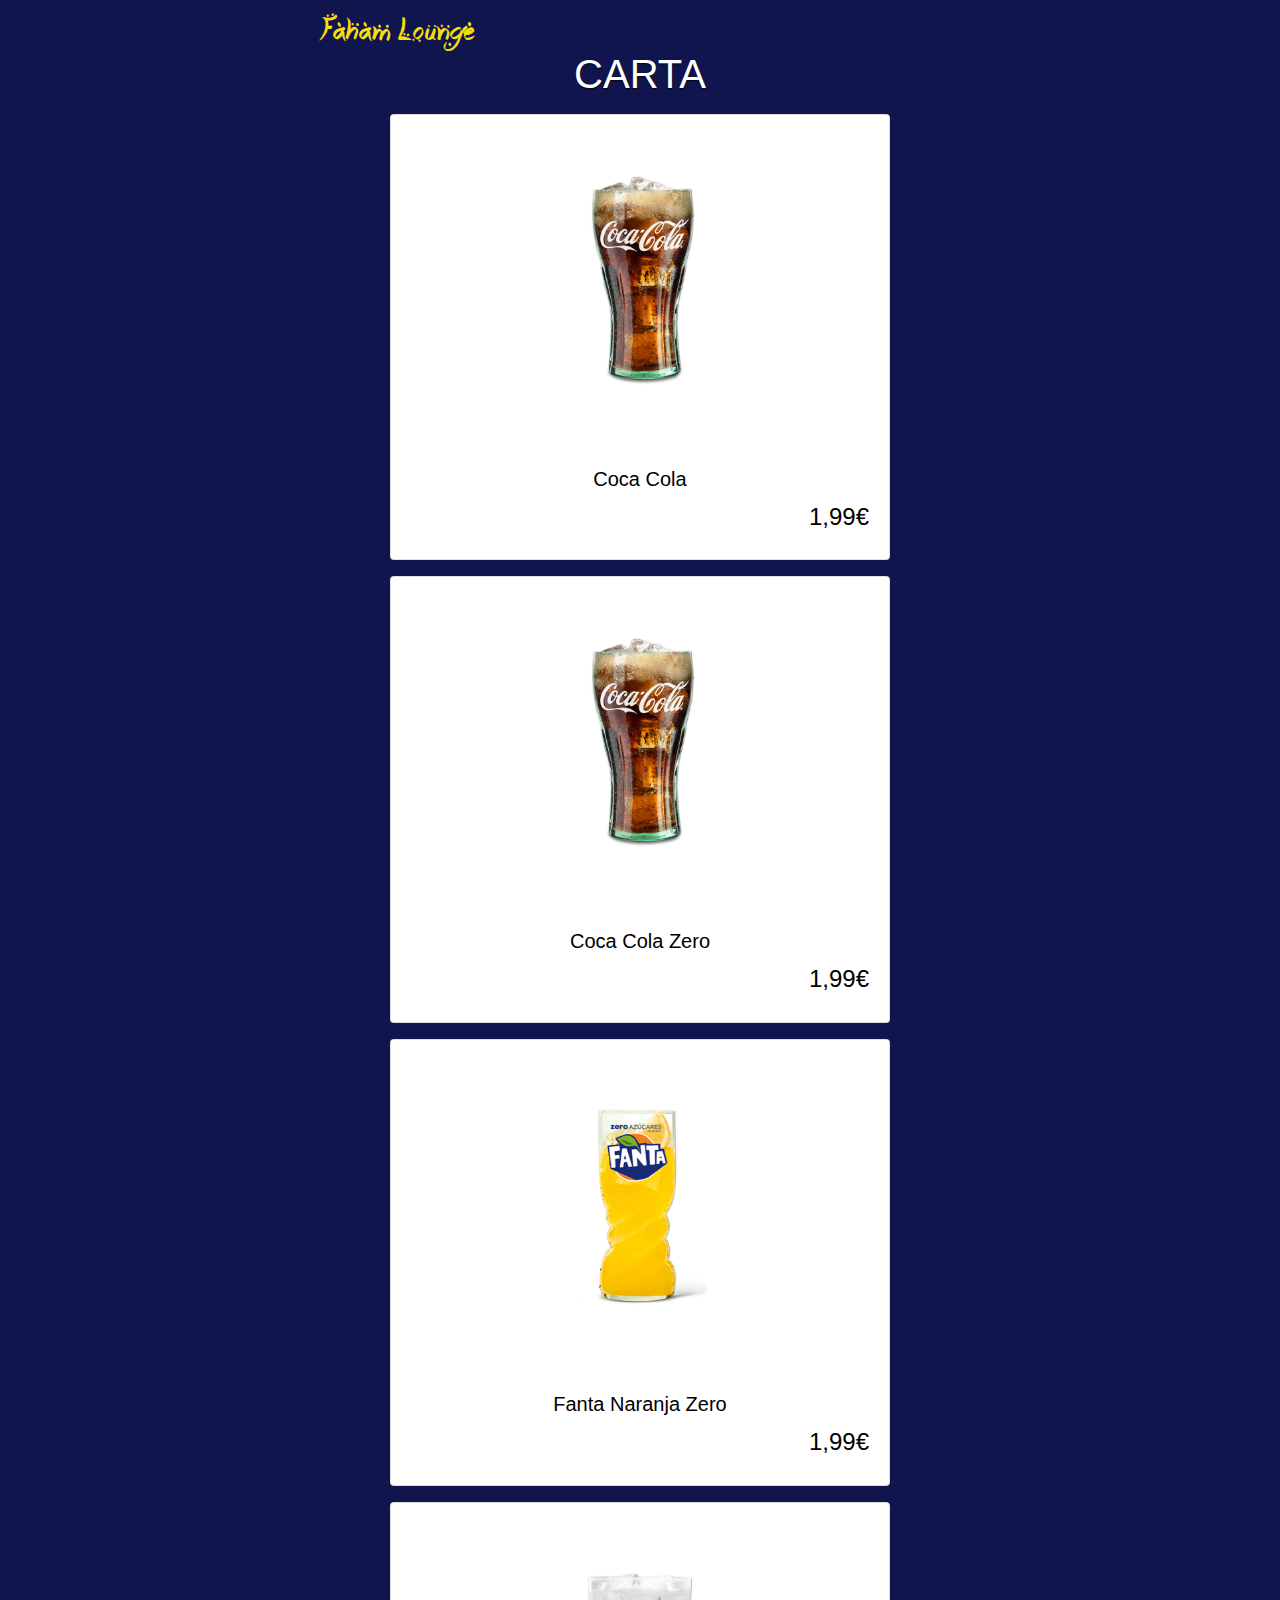
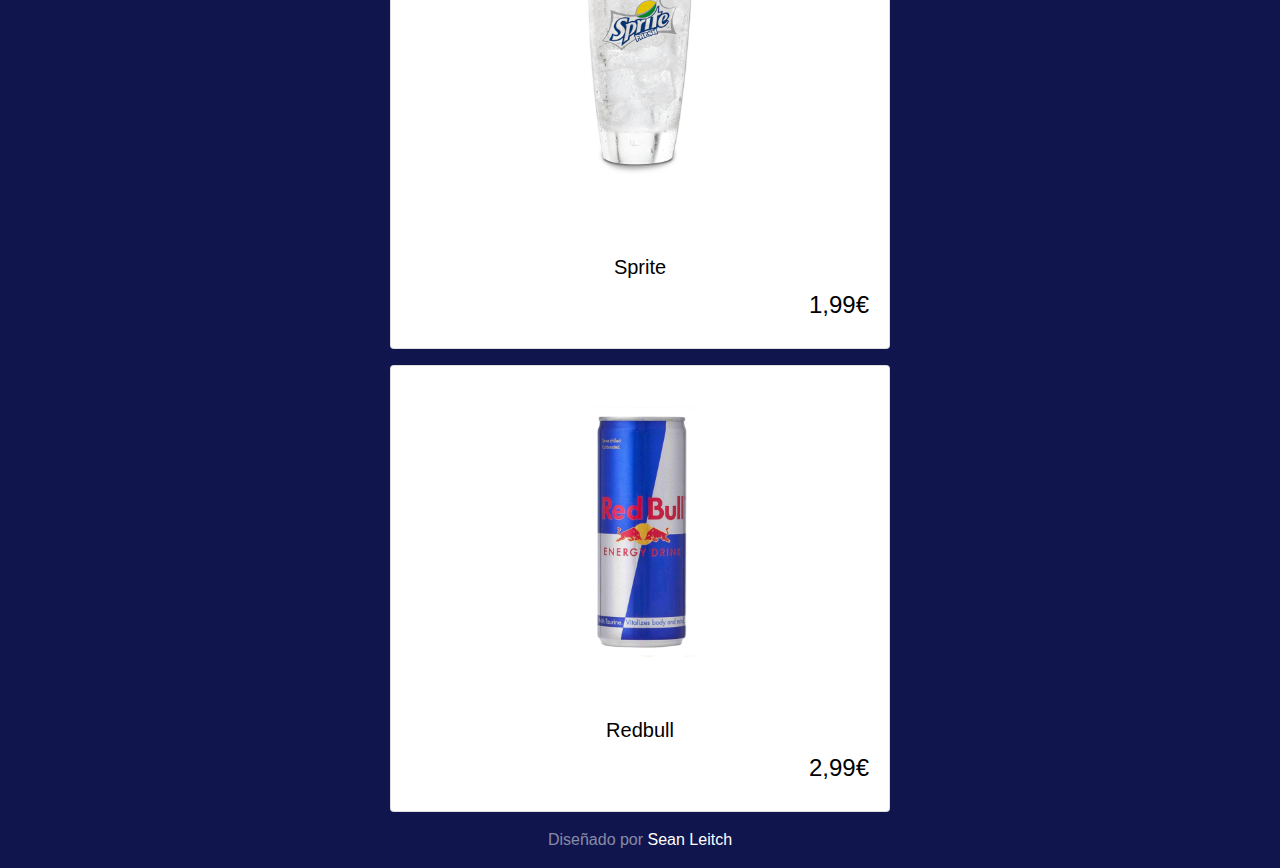
==== menu-bebidas.html @ 483b913f "ShishaLounge" ====
<!doctype html>
<html lang="en">

<head>
    <meta charset="utf-8">
    <meta name="viewport" content="width=device-width, initial-scale=1, shrink-to-fit=no">
    <meta name="description" content="">
    <meta name="author" content="Sean Leitch">
    <title>BEBIDAS | Menu Faham Lounge</title>

    <!-- Fonts -->
    <link rel="shortcut icon" href="favicon.ico">
    <link rel="stylesheet" href="https://stackpath.bootstrapcdn.com/bootstrap/4.5.2/css/bootstrap.min.css" integrity="sha384-JcKb8q3iqJ61gNV9KGb8thSsNjpSL0n8PARn9HuZOnIxN0hoP+VmmDGMN5t9UJ0Z" crossorigin="anonymous">

    <!-- Custom styles for this template -->
    <link href="css/style.css" rel="stylesheet">
</head>

<body class="text-center">
    <div class="cover-container d-flex w-100 h-100 p-3 mx-auto flex-column">
        <header class="masthead mb-auto">
            <div class="inner">
                <a href="../FahamLounge/index.html">
                    <h3 class="masthead-brand">Faham Lounge</h3>
                </a>
            </div>
        </header>

        <main role="main" class="inner cover">
            <h1 class="cover-heading">CARTA</h1>

            <!-- Coca Cola -->
            <div class="card menucard my-3">
                <img class=" card-img-top " src="assets/bebidas/bebidaCocaCola.jpg" alt="Coca Cola">
                <div class="card-body ">
                    <h5 class="card-title">Coca Cola</h5>
                    <h4 class="text-right">1,99€</h4>
                </div>
            </div>

            <!-- Coca Cola Zero -->
            <div class="card menucard my-3">
                <img class=" card-img-top " src="assets/bebidas/bebidaCocaCola.jpg" alt="Coca Cola">
                <div class="card-body ">
                    <h5 class="card-title">Coca Cola Zero</h5>
                    <h4 class="text-right">1,99€</h4>
                </div>
            </div>

            <!-- Fanta Naranja Zero -->
            <div class="card menucard my-3">
                <img class=" card-img-top " src="assets/bebidas/bebidaFantaNaranja.jpg" alt="Fanta">
                <div class="card-body ">
                    <h5 class="card-title">Fanta Naranja Zero</h5>
                    <h4 class="text-right">1,99€</h4>
                </div>
            </div>

            <!-- Sprite -->
            <div class="card menucard my-3">
                <img class=" card-img-top " src="assets/bebidas/bebidaSprite.jpg" alt="Sprite">
                <div class="card-body ">
                    <h5 class="card-title">Sprite</h5>
                    <h4 class="text-right">1,99€</h4>
                </div>
            </div>

            <!-- Redbull -->
            <div class="card menucard my-3">
                <img class=" card-img-top " src="assets/bebidas/bebidaRedbull.jpg" alt="Redbull">
                <div class="card-body ">
                    <h5 class="card-title">Redbull</h5>
                    <h4 class="text-right">2,99€</h4>
                </div>
            </div>
        </main>

        <footer class="mastfoot mt-auto ">
            <div class="inner ">
                <p>Diseñado por <a href="https://bit.ly/SeanLeitch ">Sean Leitch</a></p>
            </div>
        </footer>
    </div>
</body>

</html>
---- css/style.css ----
/*
 * Globals
 */


/* Links */

a,
a:focus,
a:hover {
    color: #fff;
}


/* Custom default button */

.btn-secondary,
.btn-secondary:hover,
.btn-secondary:focus {
    color: #fff;
    text-shadow: none;
    /* Prevent inheritance from `body` */
    background-color: #c62828;
    border: .05rem solid #8e0000;
}


/*
 * Base structure
 */

html,
body {
    height: 100%;
    background-color: #10154d;
}

body {
    display: -ms-flexbox;
    display: flex;
    color: #fff;
    font-family: 'Roboto', sans-serif;
    font-smooth: auto;
    -webkit-font-smoothing: antialiased;
    -moz-osx-font-smoothing: grayscale;
}

.cover-container {
    max-width: 42em;
}


/*
 * Header
 */

h1 {
    color: #ffffff;
    font-weight: 400;
    text-shadow: 0 .05rem .1rem rgba(0, 0, 0, 0.863);
}

h3 {
    font-family: 'arab';
    font-weight: 100;
    color: #F3DF10;
}

h4 {
    color: black;
    text-shadow: none;
    font-family: Arial, Helvetica, sans-serif;
}

h5 {
    color: black;
    text-shadow: none;
}

@font-face {
    font-family: 'arab';
    src: url('../fonts/arabicMagic.ttf') format('truetype');
}

@font-face {
    font-family: 'restaurant';
    src: url('../fonts/restaurant.ttf') format('truetype');
}

.masthead {
    margin-bottom: 2rem;
}

.masthead-brand {
    margin-bottom: 0;
}

.nav-masthead .nav-link {
    padding: .25rem 0;
    font-weight: 700;
    color: rgba(255, 255, 255, .5);
    background-color: transparent;
    border-bottom: .25rem solid transparent;
}

.nav-masthead .nav-link:hover,
.nav-masthead .nav-link:focus {
    border-bottom-color: rgba(255, 255, 255, .25);
}

.nav-masthead .nav-link+.nav-link {
    margin-left: 1rem;
}

.nav-masthead .active {
    color: #fff;
    border-bottom-color: #fff;
}

@media (min-width: 48em) {
    .masthead-brand {
        float: left;
    }
    .nav-masthead {
        float: right;
    }
}


/*
 * Cover
 */

.cover {
    padding: 0 1.5rem;
}

.cover .btn-lg {
    padding: .75rem 1.25rem;
    font-weight: 700;
}


/* Custom cards */

.menucard {
    max-width: 500px;
    margin: auto;
}


/* CUSTOM COLOURS */

.text-colour-orange {
    color: #F78000;
}

.text-colour-white {
    color: #fff;
}

.text-colour-black {
    color: #000;
}


/*
 * Footer
 */

.mastfoot {
    color: rgba(255, 255, 255, .5);
}
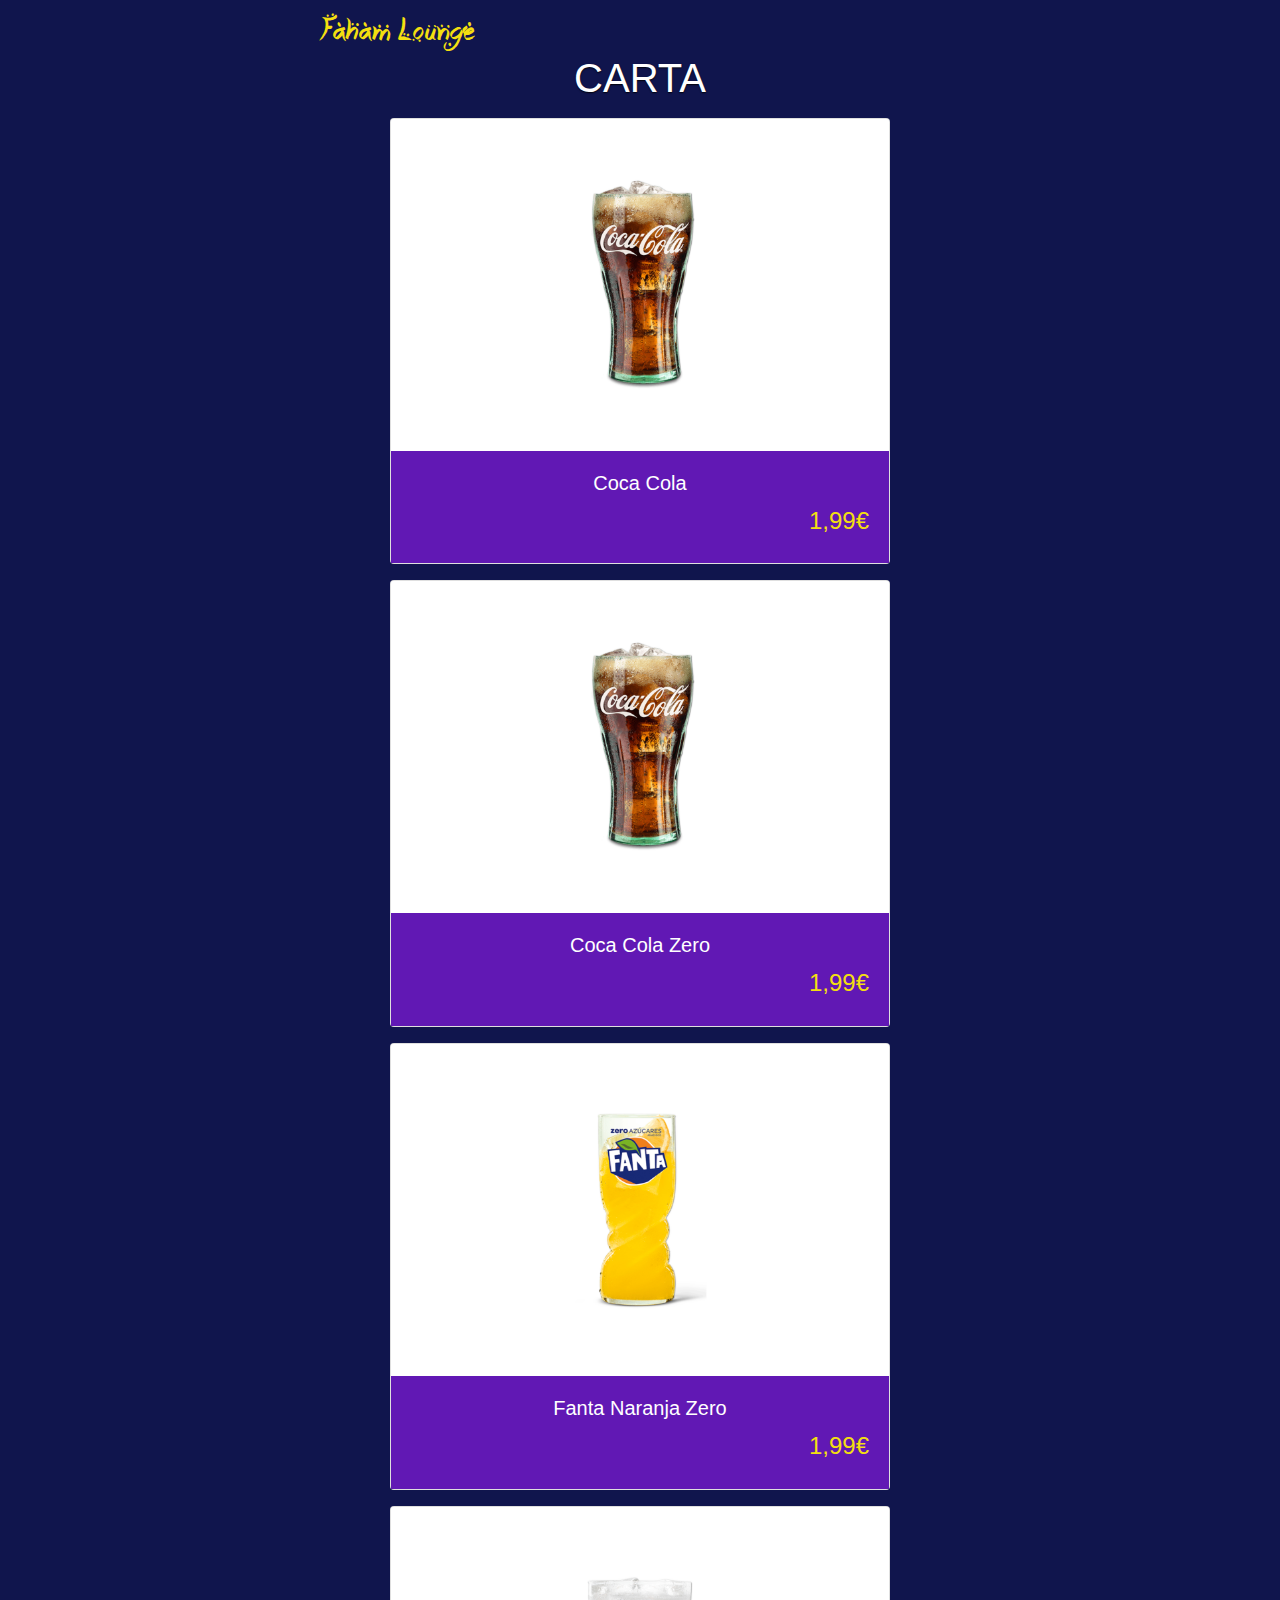
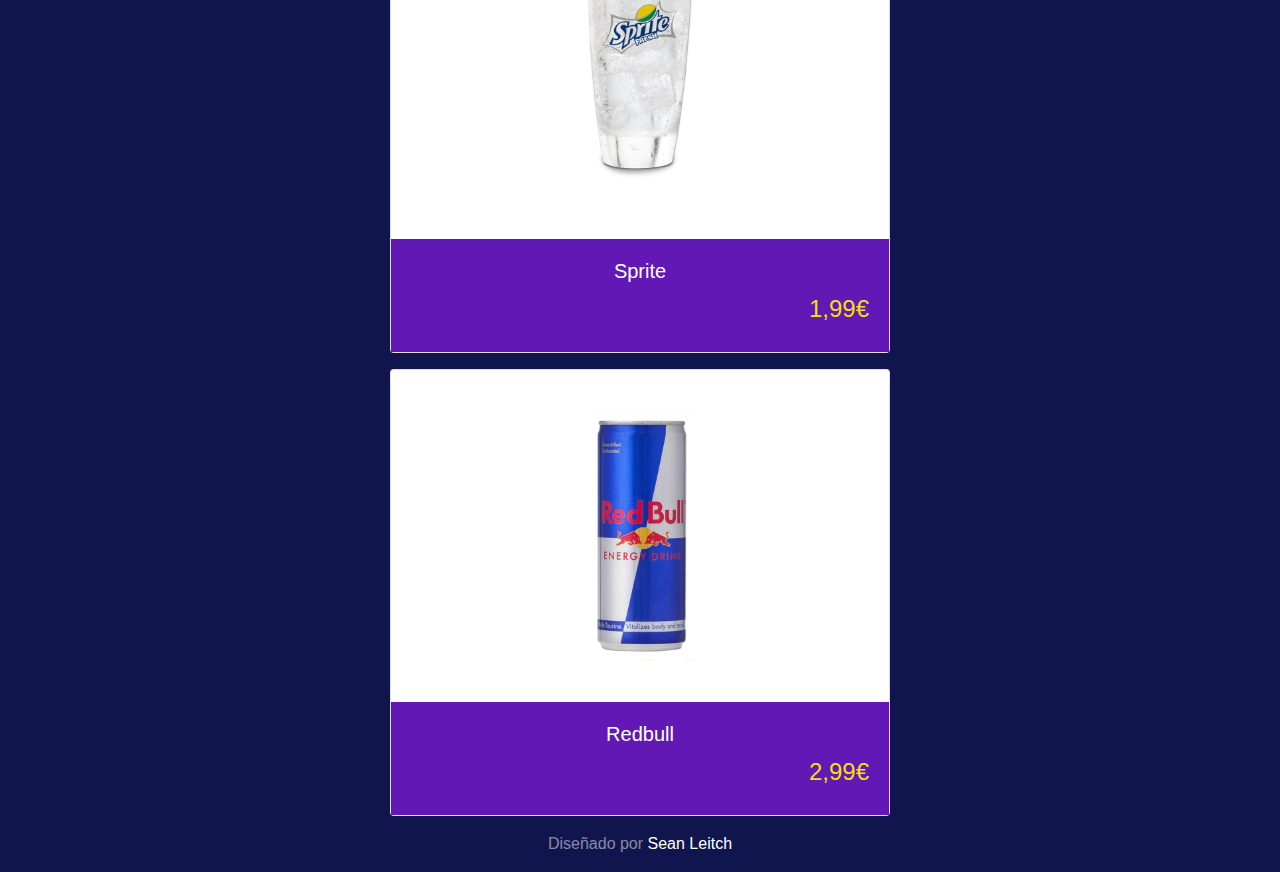
==== commit fb0fd2ed: "Updated Cards" ====
--- a/menu-bebidas.html
+++ b/menu-bebidas.html
@@ -6,7 +6,7 @@
     <meta name="viewport" content="width=device-width, initial-scale=1, shrink-to-fit=no">
     <meta name="description" content="">
     <meta name="author" content="Sean Leitch">
-    <title>BEBIDAS | Menu Faham Lounge</title>
+    <title>BEBIDAS | Menu | Faham Lounge</title>
 
     <!-- Fonts -->
     <link rel="shortcut icon" href="favicon.ico">
@@ -27,12 +27,12 @@
         </header>
 
         <main role="main" class="inner cover">
-            <h1 class="cover-heading">CARTA</h1>
+            <h1 class="cover-heading mt-1">CARTA</h1>
 
             <!-- Coca Cola -->
             <div class="card menucard my-3">
                 <img class=" card-img-top " src="assets/bebidas/bebidaCocaCola.jpg" alt="Coca Cola">
-                <div class="card-body ">
+                <div class="card-body card-colour-darkblue">
                     <h5 class="card-title">Coca Cola</h5>
                     <h4 class="text-right">1,99€</h4>
                 </div>
@@ -41,7 +41,7 @@
             <!-- Coca Cola Zero -->
             <div class="card menucard my-3">
                 <img class=" card-img-top " src="assets/bebidas/bebidaCocaCola.jpg" alt="Coca Cola">
-                <div class="card-body ">
+                <div class="card-body card-colour-darkblue">
                     <h5 class="card-title">Coca Cola Zero</h5>
                     <h4 class="text-right">1,99€</h4>
                 </div>
@@ -50,7 +50,7 @@
             <!-- Fanta Naranja Zero -->
             <div class="card menucard my-3">
                 <img class=" card-img-top " src="assets/bebidas/bebidaFantaNaranja.jpg" alt="Fanta">
-                <div class="card-body ">
+                <div class="card-body card-colour-darkblue">
                     <h5 class="card-title">Fanta Naranja Zero</h5>
                     <h4 class="text-right">1,99€</h4>
                 </div>
@@ -59,7 +59,7 @@
             <!-- Sprite -->
             <div class="card menucard my-3">
                 <img class=" card-img-top " src="assets/bebidas/bebidaSprite.jpg" alt="Sprite">
-                <div class="card-body ">
+                <div class="card-body card-colour-darkblue">
                     <h5 class="card-title">Sprite</h5>
                     <h4 class="text-right">1,99€</h4>
                 </div>
@@ -68,7 +68,7 @@
             <!-- Redbull -->
             <div class="card menucard my-3">
                 <img class=" card-img-top " src="assets/bebidas/bebidaRedbull.jpg" alt="Redbull">
-                <div class="card-body ">
+                <div class="card-body card-colour-darkblue">
                     <h5 class="card-title">Redbull</h5>
                     <h4 class="text-right">2,99€</h4>
                 </div>
--- a/css/style.css
+++ b/css/style.css
@@ -67,13 +67,13 @@
 }
 
 h4 {
-    color: black;
+    color: #F3DF10;
     text-shadow: none;
     font-family: Arial, Helvetica, sans-serif;
 }
 
 h5 {
-    color: black;
+    color: white;
     text-shadow: none;
 }
 
@@ -163,6 +163,10 @@
     color: #000;
 }
 
+.card-colour-darkblue {
+    background-color: #6118b4;
+}
+
 
 /*
  * Footer
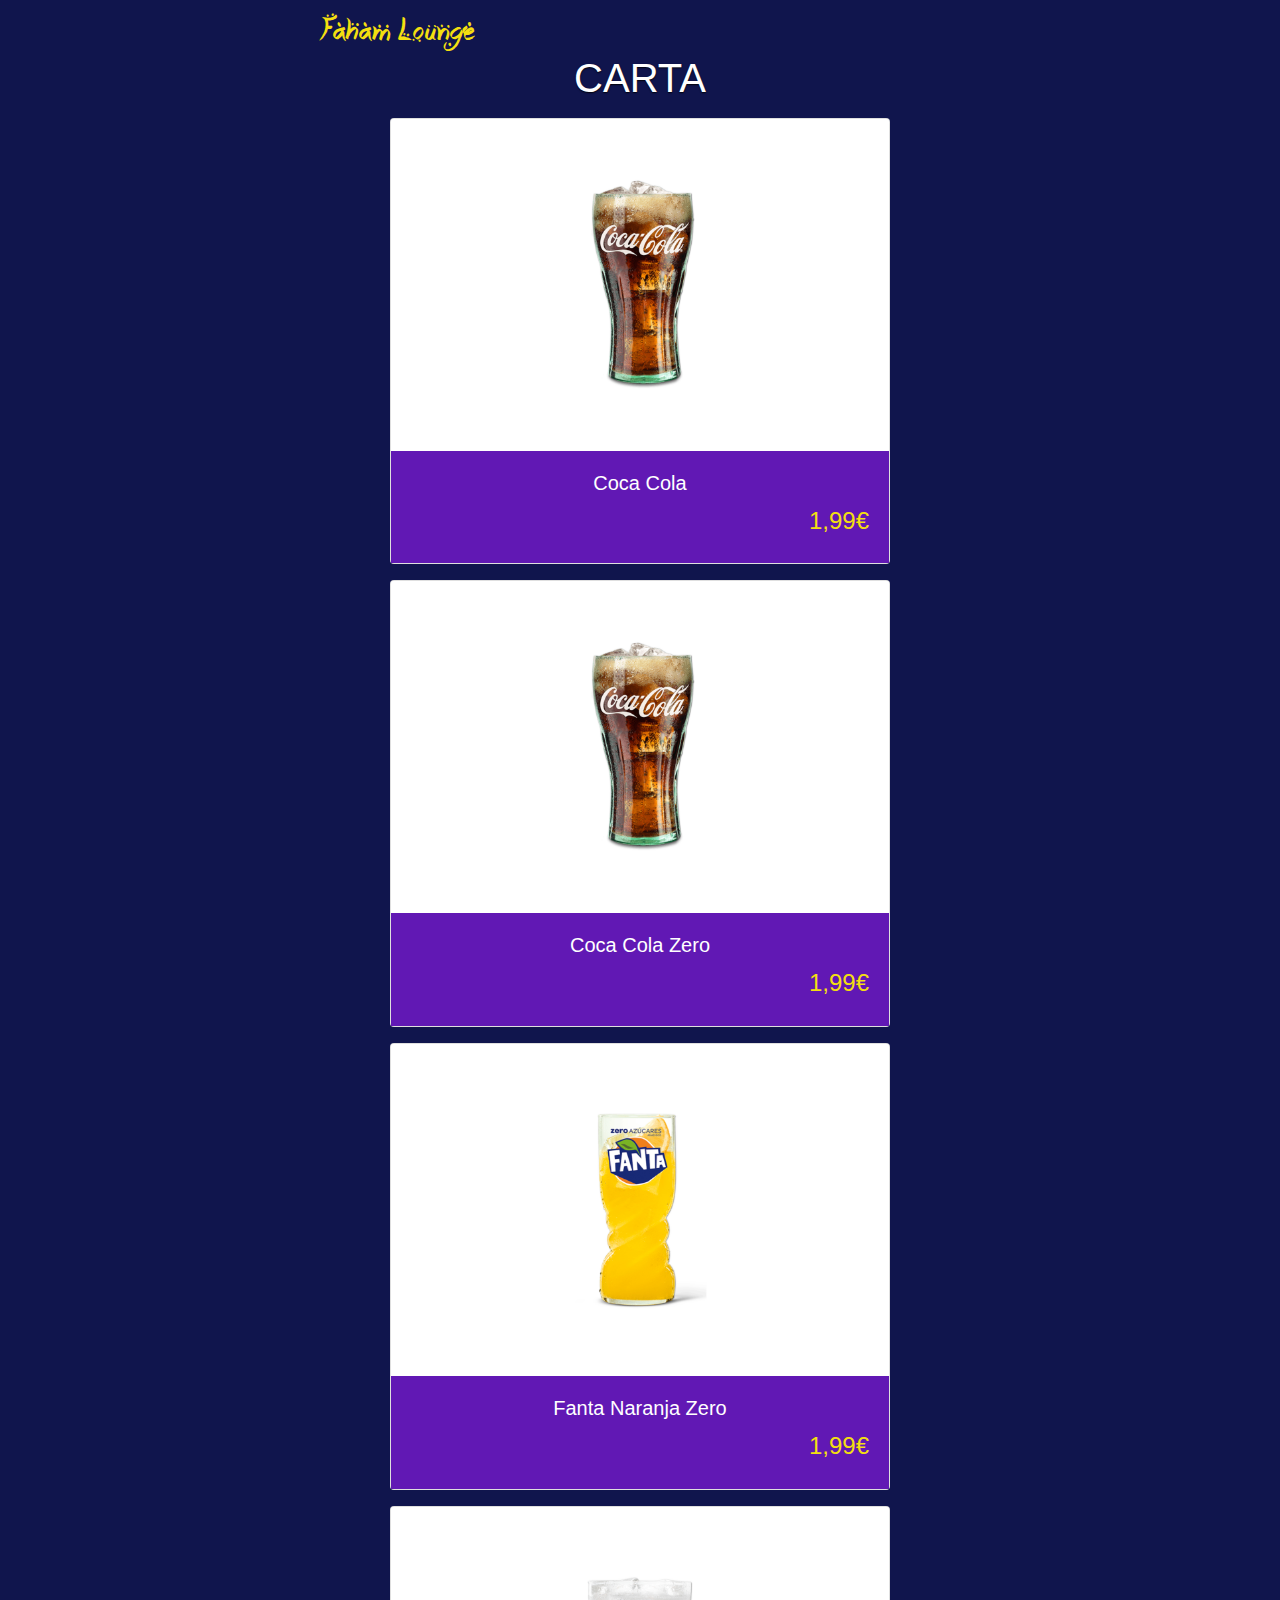
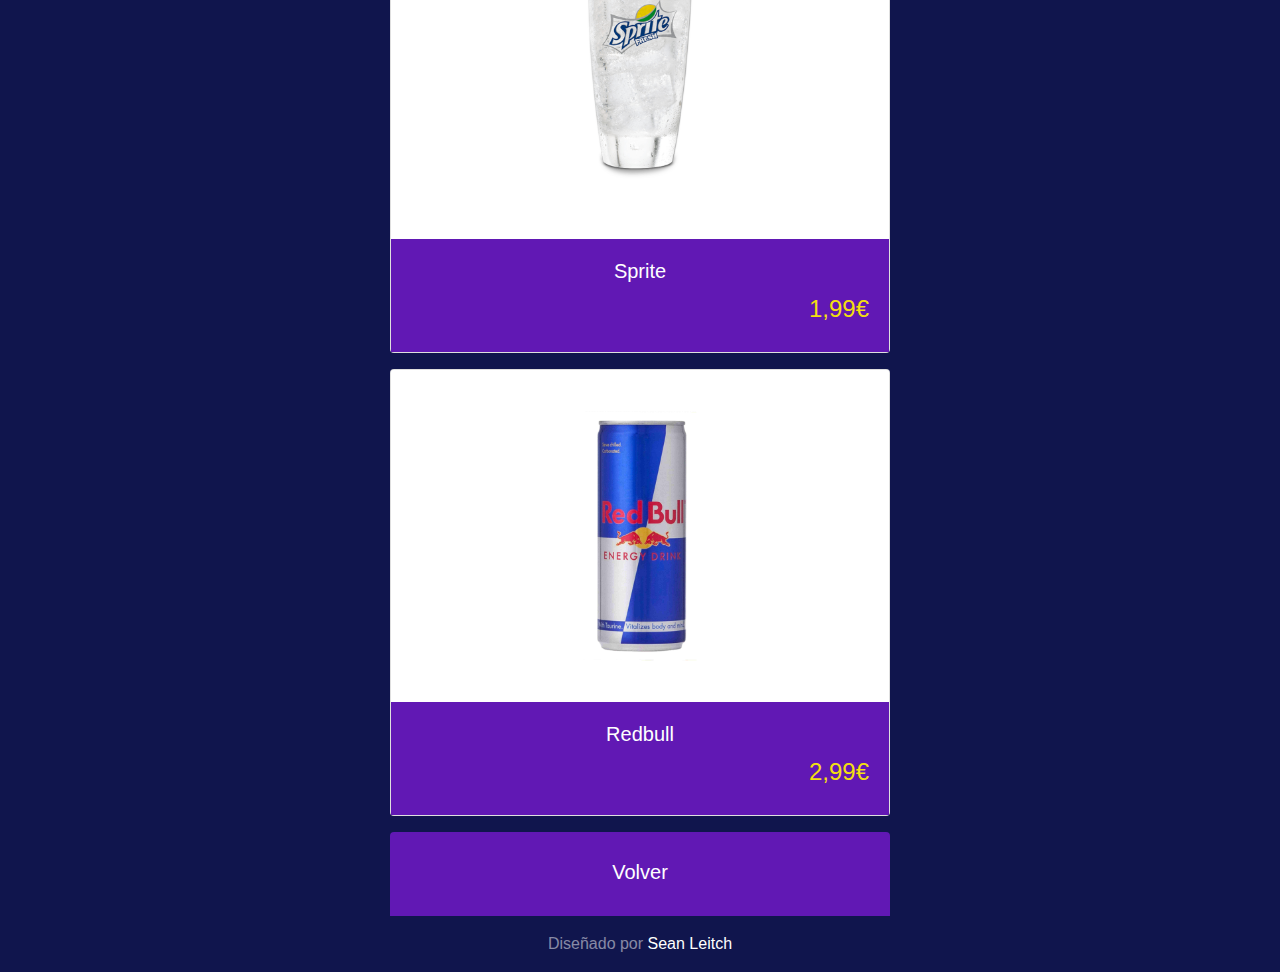
==== commit 934212f4: "Back button" ====
--- a/menu-bebidas.html
+++ b/menu-bebidas.html
@@ -73,6 +73,15 @@
                     <h4 class="text-right">2,99€</h4>
                 </div>
             </div>
+
+            <!-- BACK -->
+            <a href="index.html">
+                <div class="card backcard my-3">
+                    <div class="card-body card-colour-darkblue mt-2">
+                        <h5 class="card-title">Volver</h5>
+                    </div>
+                </div>
+            </a>
         </main>
 
         <footer class="mastfoot mt-auto ">
--- a/css/style.css
+++ b/css/style.css
@@ -148,6 +148,13 @@
     margin: auto;
 }
 
+.backcard {
+    max-width: 500px;
+    margin: auto;
+    border: #10154d;
+    background-color: #6118B4;
+}
+
 
 /* CUSTOM COLOURS */
 
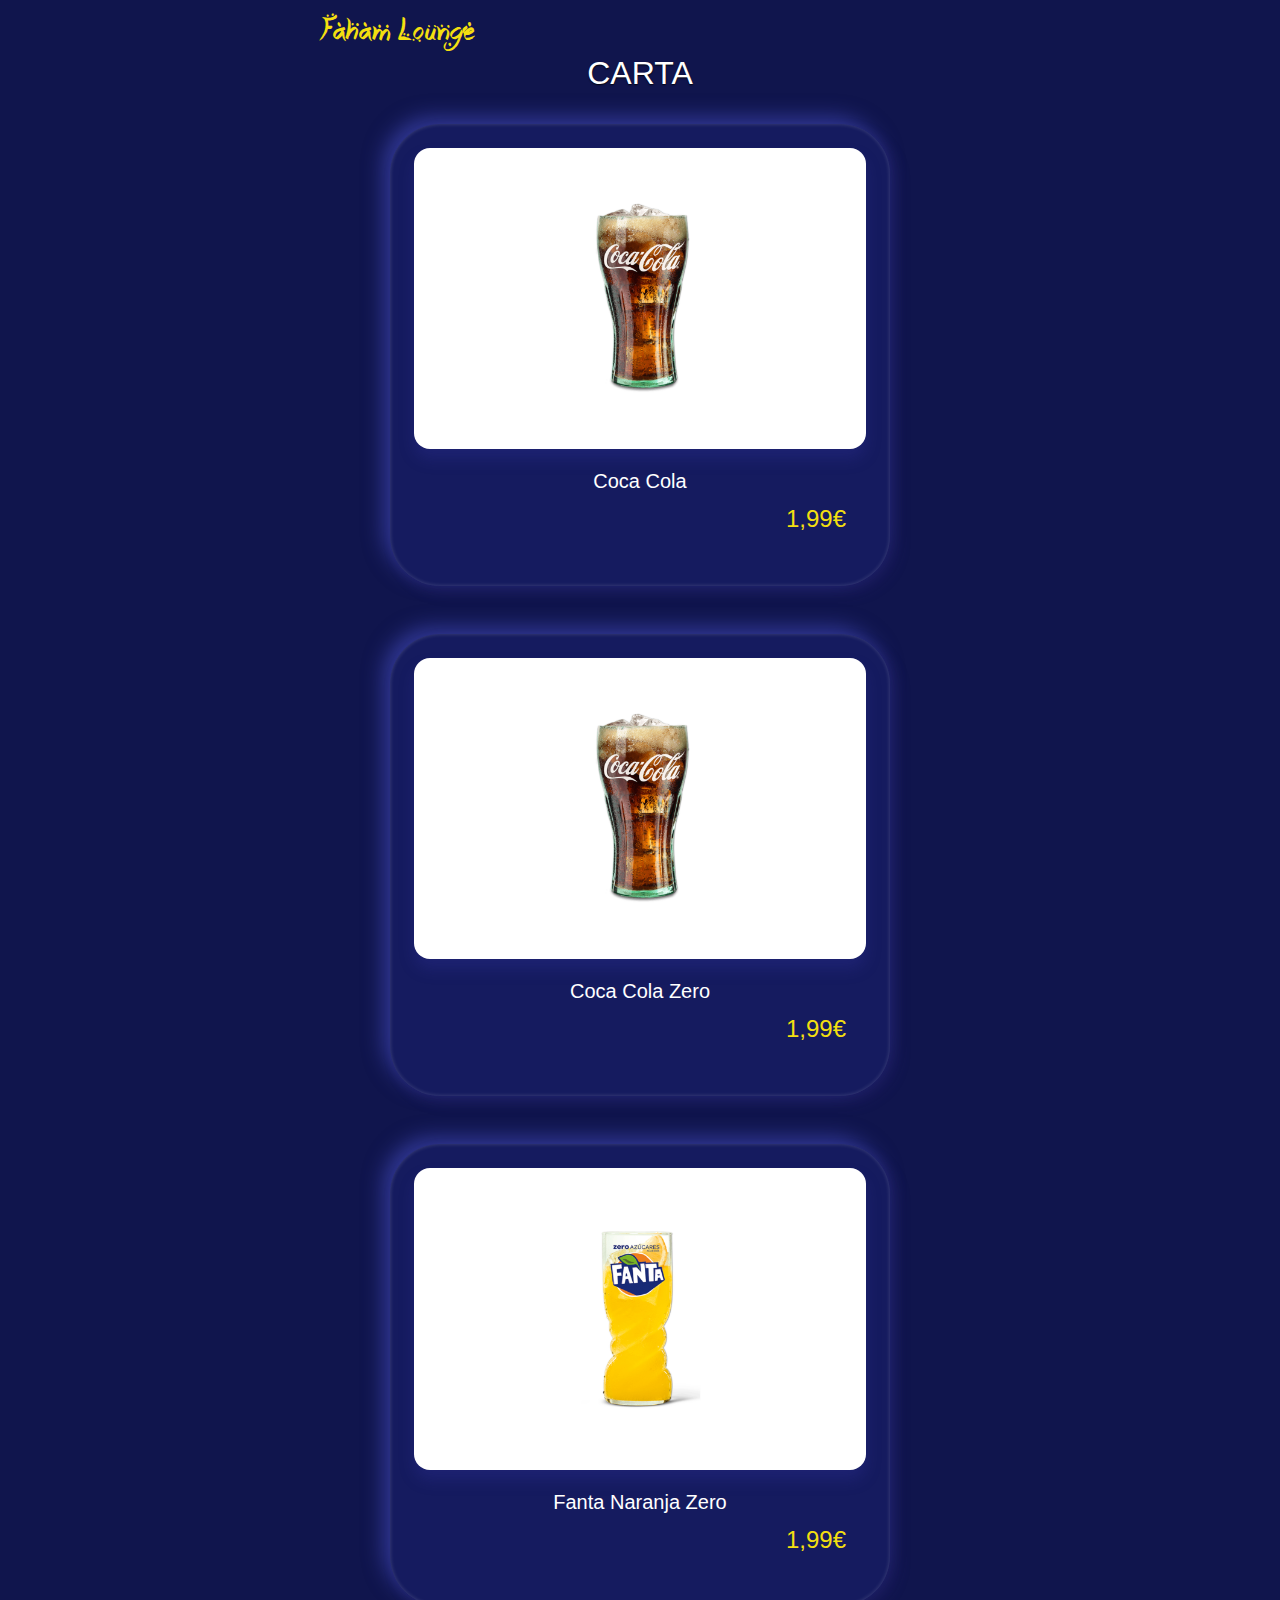
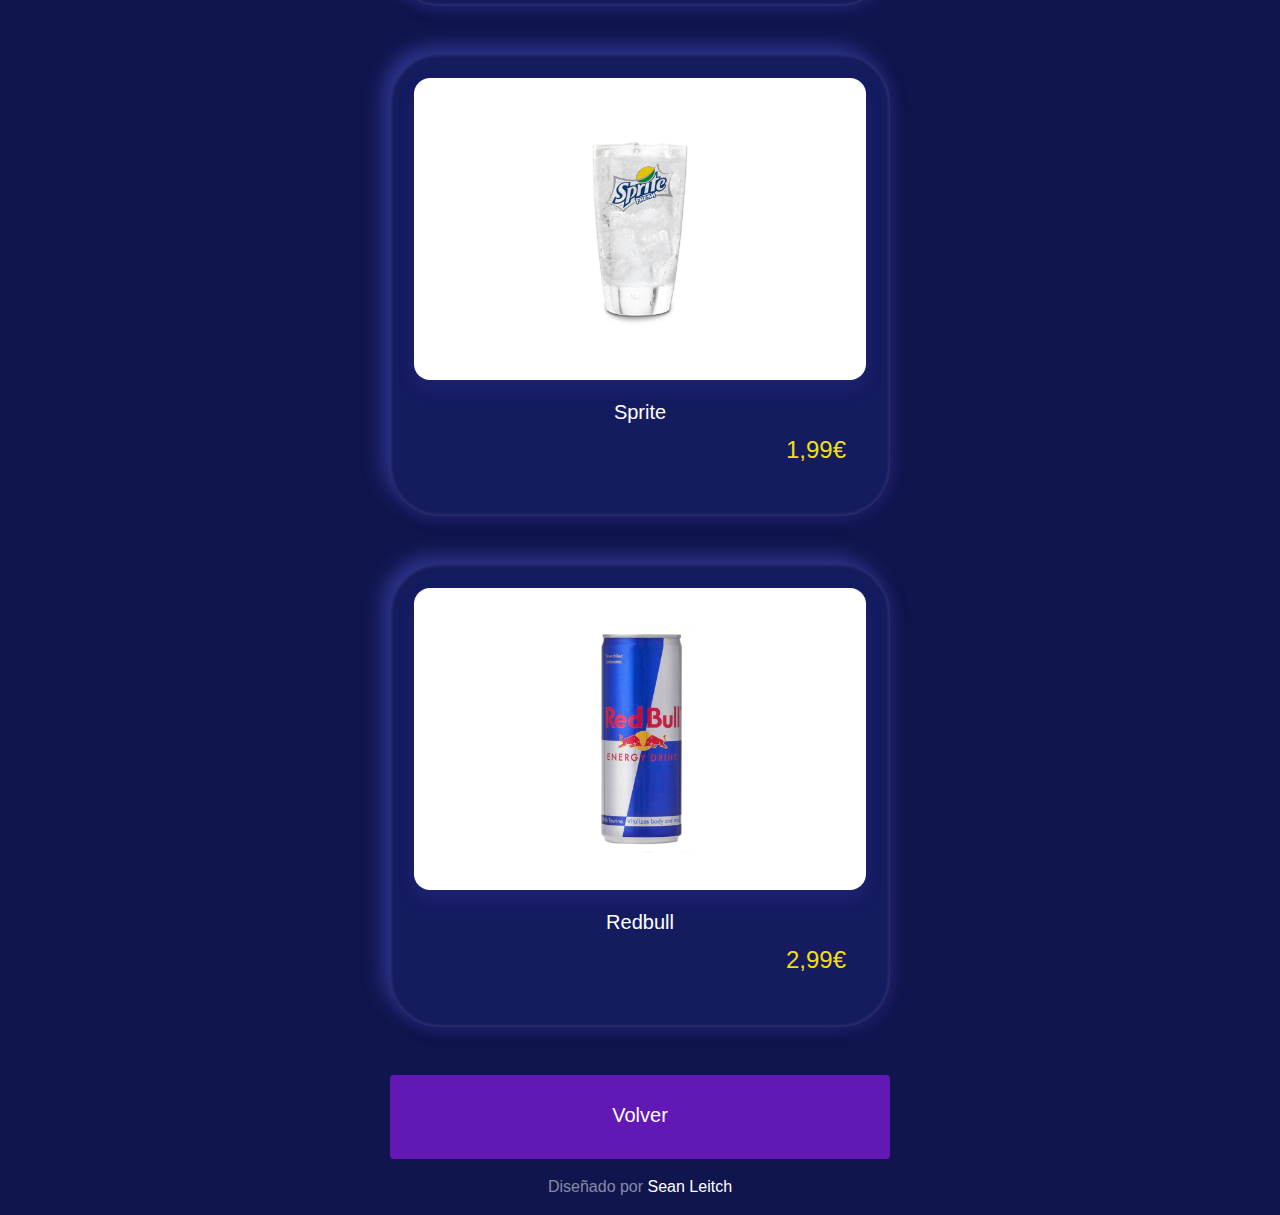
==== commit 6e54a723: "Neumorph" ====
--- a/menu-bebidas.html
+++ b/menu-bebidas.html
@@ -30,8 +30,8 @@
             <h1 class="cover-heading mt-1">CARTA</h1>
 
             <!-- Coca Cola -->
-            <div class="card menucard my-3">
-                <img class=" card-img-top " src="assets/bebidas/bebidaCocaCola.jpg" alt="Coca Cola">
+            <div class="card-neumorph">
+                <img class="card-image-neumorph" src="assets/bebidas/bebidaCocaCola.jpg" alt="Coca Cola">
                 <div class="card-body card-colour-darkblue">
                     <h5 class="card-title">Coca Cola</h5>
                     <h4 class="text-right">1,99€</h4>
@@ -39,8 +39,8 @@
             </div>
 
             <!-- Coca Cola Zero -->
-            <div class="card menucard my-3">
-                <img class=" card-img-top " src="assets/bebidas/bebidaCocaCola.jpg" alt="Coca Cola">
+            <div class="card-neumorph">
+                <img class="card-image-neumorph" src="assets/bebidas/bebidaCocaCola.jpg" alt="Coca Cola">
                 <div class="card-body card-colour-darkblue">
                     <h5 class="card-title">Coca Cola Zero</h5>
                     <h4 class="text-right">1,99€</h4>
@@ -48,8 +48,8 @@
             </div>
 
             <!-- Fanta Naranja Zero -->
-            <div class="card menucard my-3">
-                <img class=" card-img-top " src="assets/bebidas/bebidaFantaNaranja.jpg" alt="Fanta">
+            <div class="card-neumorph">
+                <img class="card-image-neumorph" src="assets/bebidas/bebidaFantaNaranja.jpg" alt="Fanta">
                 <div class="card-body card-colour-darkblue">
                     <h5 class="card-title">Fanta Naranja Zero</h5>
                     <h4 class="text-right">1,99€</h4>
@@ -57,8 +57,8 @@
             </div>
 
             <!-- Sprite -->
-            <div class="card menucard my-3">
-                <img class=" card-img-top " src="assets/bebidas/bebidaSprite.jpg" alt="Sprite">
+            <div class="card-neumorph">
+                <img class="card-image-neumorph" src="assets/bebidas/bebidaSprite.jpg" alt="Sprite">
                 <div class="card-body card-colour-darkblue">
                     <h5 class="card-title">Sprite</h5>
                     <h4 class="text-right">1,99€</h4>
@@ -66,8 +66,8 @@
             </div>
 
             <!-- Redbull -->
-            <div class="card menucard my-3">
-                <img class=" card-img-top " src="assets/bebidas/bebidaRedbull.jpg" alt="Redbull">
+            <div class="card-neumorph">
+                <img class="card-image-neumorph" src="assets/bebidas/bebidaRedbull.jpg" alt="Redbull">
                 <div class="card-body card-colour-darkblue">
                     <h5 class="card-title">Redbull</h5>
                     <h4 class="text-right">2,99€</h4>
--- a/css/style.css
+++ b/css/style.css
@@ -9,6 +9,7 @@
 a:focus,
 a:hover {
     color: #fff;
+    text-decoration: none;
 }
 
 
@@ -57,7 +58,9 @@
 h1 {
     color: #ffffff;
     font-weight: 400;
+    font-size: 2em;
     text-shadow: 0 .05rem .1rem rgba(0, 0, 0, 0.863);
+    margin-bottom: 1em;
 }
 
 h3 {
@@ -143,9 +146,72 @@
 
 /* Custom cards */
 
-.menucard {
+.card-neumorph {
+    margin: auto;
+    margin-top: 1em;
+    margin-bottom: 3em !important;
+    height: auto;
+    width: 90%;
     max-width: 500px;
+    padding: 1.5em;
+    border-radius: 50px;
+    background: #151b5f;
+    box-shadow: inset 0 0 15px rgba(55, 82, 170, 0), inset 0 0 20px rgba(255, 255, 255, 0), 7px 7px 15px rgba(76, 55, 170, 0.15), -7px -7px 20px rgba(63, 70, 175, 0.705), inset 0px 0px 4px rgba(255, 255, 255, .2);
+}
+
+.card-image-neumorph {
+    width: 100% !important;
+    border-radius: 1em;
+    box-shadow: 0px 10px 15px rgba(55, 57, 170, 0.25);
+}
+
+.card-colour-beige {
+    padding-top: 1em !important;
+    color: black !important;
+    background-color: #ccc9f1 !important;
+}
+
+.item-p {
+    text-align: left;
+    font-size: 1.2em;
+    margin-bottom: -0.5em;
+    margin-top: 0.5em;
+}
+
+.button {
     margin: auto;
+    margin-top: 2em;
+    margin-bottom: 2em;
+    padding: 0.8em 2em 2em 2em;
+    display: flex;
+    flex-direction: column;
+    background-color: #161d66 !important;
+    width: auto;
+    height: 33px;
+    text-decoration: none;
+    color: #fff;
+    outline: none !important;
+    border: .0625rem solid #0f1550;
+    border-radius: 25px;
+    font-weight: 700;
+    font-size: 1em;
+    font-family: 'Nunito Sans', sans-serif;
+    box-shadow: 5px 10px 15px #3743aa28, -5px -8px 15px #7e76c740;
+    transition: 0.3s !important;
+}
+
+.button:hover {
+    background: #05092c;
+    border: .0625rem solid #41801c00;
+    box-shadow: inset 2px 2px 5px #080c2c, inset -3px -3px 7px #1900ff40;
+}
+
+button:active {
+    outline: none !important;
+}
+
+button:focus {
+    outline: none !important;
 }
 
 .backcard {
@@ -171,7 +237,7 @@
 }
 
 .card-colour-darkblue {
-    background-color: #6118b4;
+    background-color: transparent;
 }
 
 
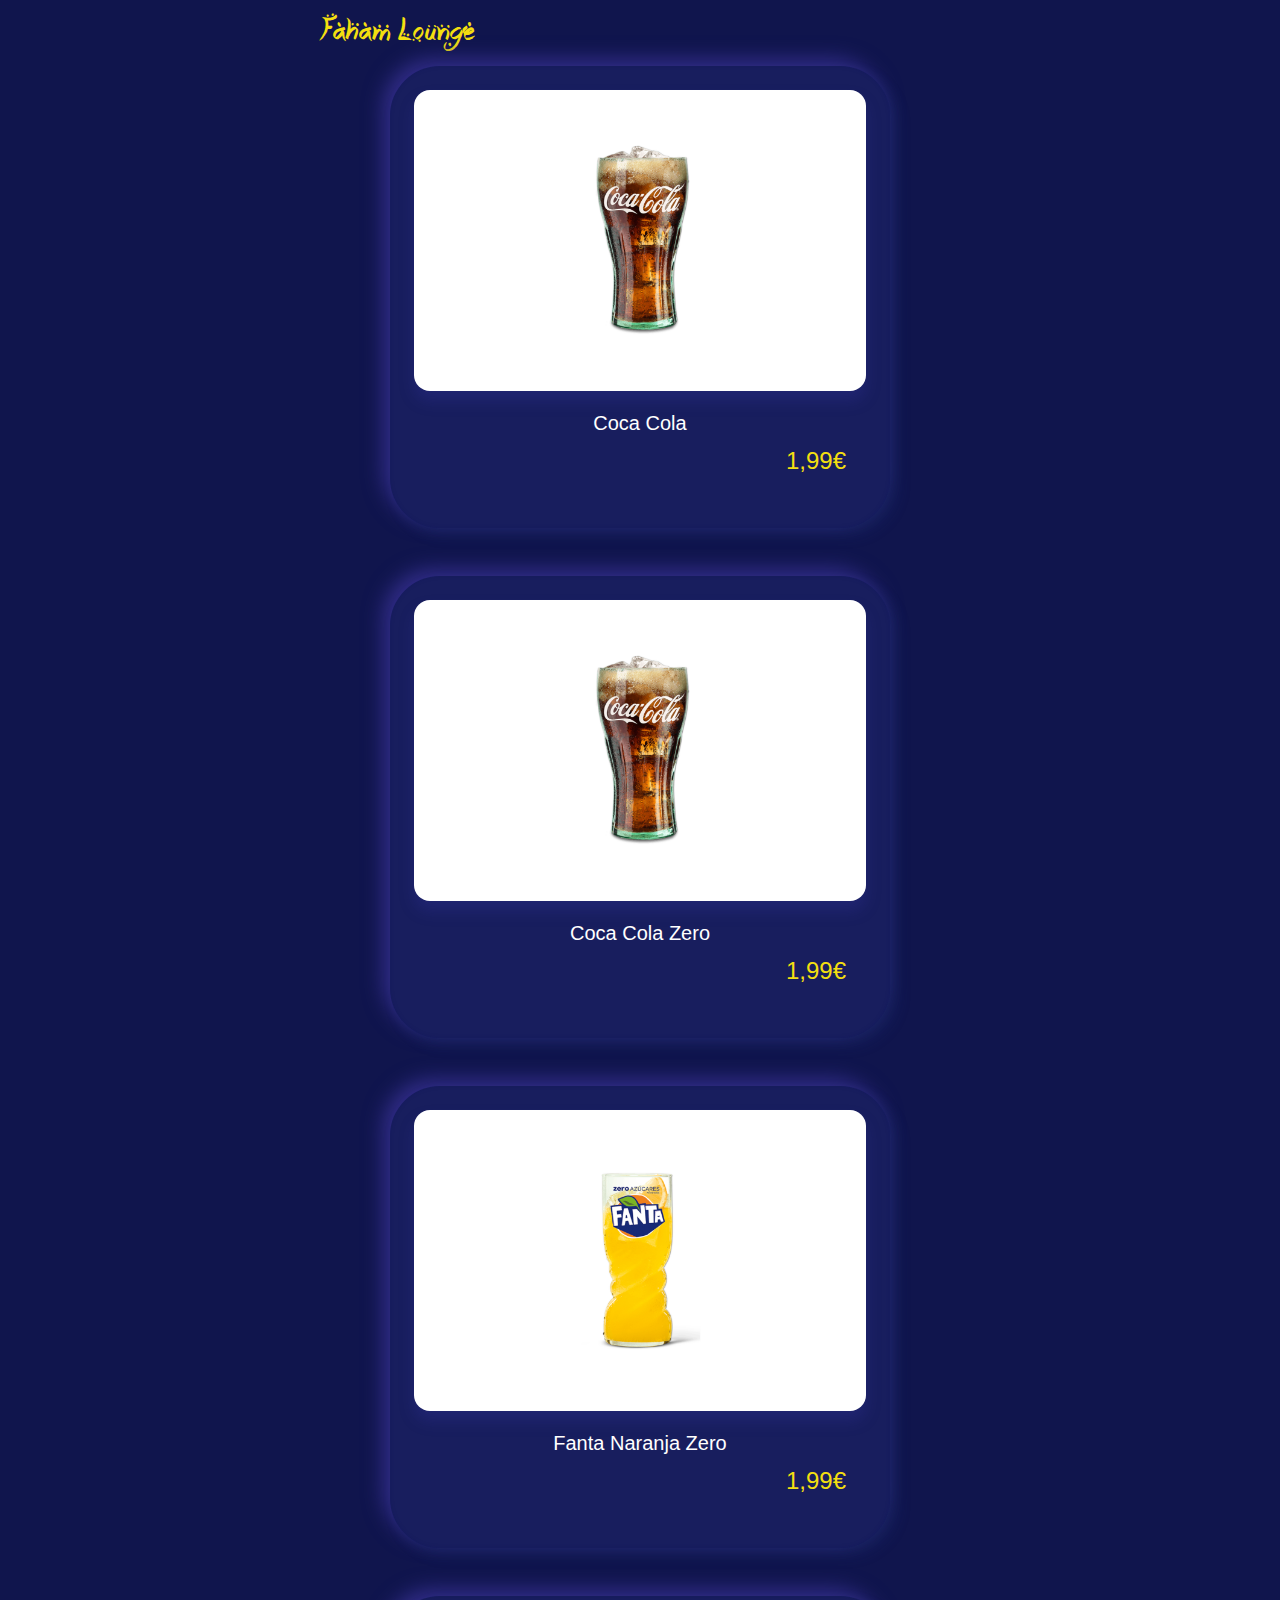
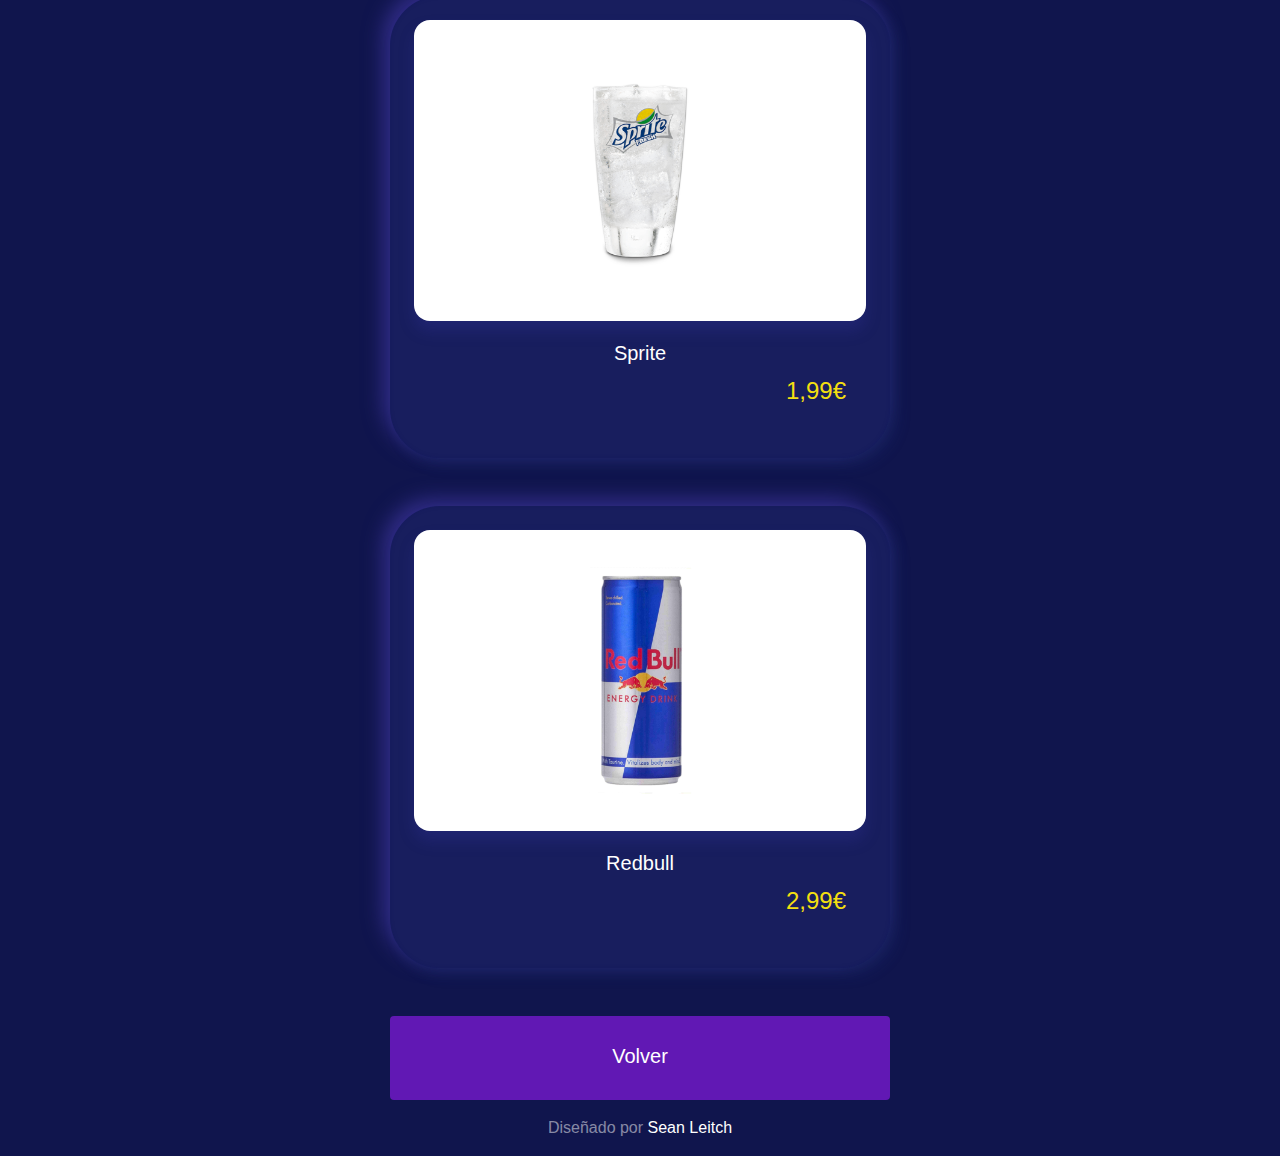
==== commit bd81df3c: "neuiu" ====
--- a/menu-bebidas.html
+++ b/menu-bebidas.html
@@ -27,7 +27,7 @@
         </header>
 
         <main role="main" class="inner cover">
-            <h1 class="cover-heading mt-1">CARTA</h1>
+
 
             <!-- Coca Cola -->
             <div class="card-neumorph">
--- a/css/style.css
+++ b/css/style.css
@@ -155,8 +155,8 @@
     max-width: 500px;
     padding: 1.5em;
     border-radius: 50px;
-    background: #151b5f;
-    box-shadow: inset 0 0 15px rgba(55, 82, 170, 0), inset 0 0 20px rgba(255, 255, 255, 0), 7px 7px 15px rgba(76, 55, 170, 0.15), -7px -7px 20px rgba(63, 70, 175, 0.705), inset 0px 0px 4px rgba(255, 255, 255, .2);
+    background: #181e5e;
+    box-shadow: inset 0 0 15px rgba(27, 47, 105, 0), inset 0 0 20px rgba(255, 255, 255, 0), 7px 7px 15px rgba(55, 84, 170, .15), -7px -7px 20px rgb(50, 45, 136), inset 0px 0px 4px rgba(11, 17, 94, 0.2);
 }
 
 .card-image-neumorph {
@@ -181,7 +181,7 @@
 .button {
     margin: auto;
     margin-top: 2em;
-    margin-bottom: 2em;
+    margin-bottom: 0.5em;
     padding: 0.8em 2em 2em 2em;
     display: flex;
     flex-direction: column;
@@ -191,12 +191,12 @@
     text-decoration: none;
     color: #fff;
     outline: none !important;
-    border: .0625rem solid #0f1550;
+    border: .0625rem solid #121858;
     border-radius: 25px;
     font-weight: 700;
     font-size: 1em;
     font-family: 'Nunito Sans', sans-serif;
-    box-shadow: 5px 10px 15px #3743aa28, -5px -8px 15px #7e76c740;
+    box-shadow: 5px 10px 15px #3743aa28, -5px -8px 15px #574fa340;
     transition: 0.3s !important;
 }
 
